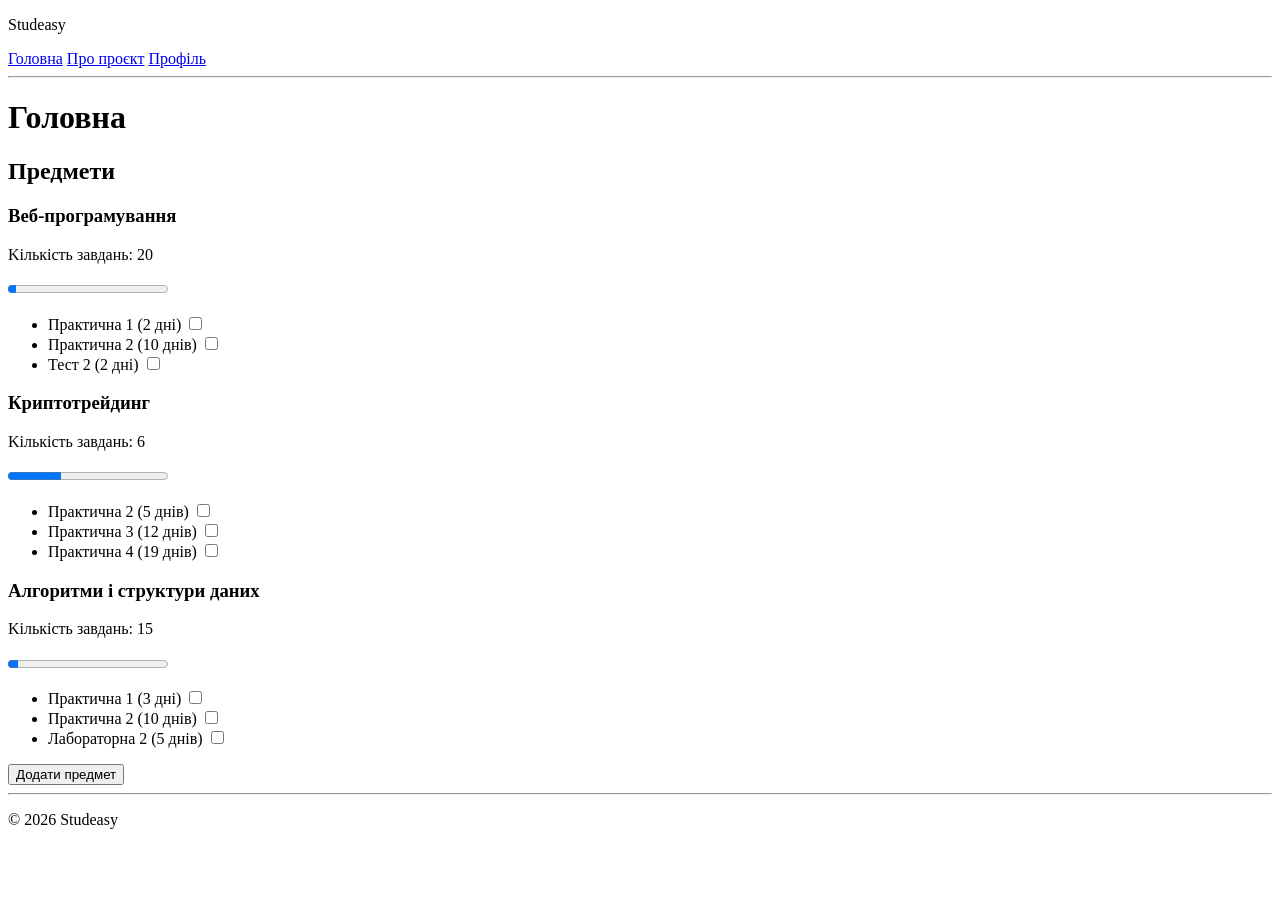
==== index.html @ 3b80db7e "Fix bind of interactive elements" ====
<!DOCTYPE html>
<html lang="uk">
    <head>
        <meta charset="utf-8">
        <meta name="viewport" content="width=device-width, initial-scale=1.0">
        <title>Studeasy</title>
        <meta name="description"
            content="Менеджер завдань для полегшення процесу навчання">
    </head>
    <body>
        <header>
            <p>Studeasy</p>
            <a href="index.html">Головна</a>
            <a href="about.html">Про проєкт</a>
            <a href="profile.html">Профіль</a>
            <hr>
        </header>
        <main>
            <h1>Головна</h1>
            <h2>Предмети</h2>
            <div>
                <div>
                    <h3>Веб-програмування</h3>
                    <p>Kількість завдань: 20</p>
                    <progress value="1" max="20"></progress>
                    <ul>
                        <li>
                            <label for="task1">Практична 1 (2 дні)</label>
                            <input type="checkbox" id="task1">
                        </li>
                        <li>
                            <label for="task2">Практична 2 (10 днів)</label>
                            <input type="checkbox" id="task2">
                        </li>
                        <li>
                            <label for="task3">Тест 2 (2 дні)</label>
                            <input type="checkbox" id="task3">
                        </li>
                    </ul>
                </div>
                <div>
                    <h3>Криптотрейдинг</h3>
                    <p>Kількість завдань: 6</p>
                    <progress value="2" max="6"></progress>
                    <ul>
                        <li>
                            <label for="task4">Практична 2 (5 днів)</label>
                            <input type="checkbox" id="task4">
                        </li>
                        <li>
                            <label for="task5">Практична 3 (12 днів)</label>
                            <input type="checkbox" id="task5">
                        </li>
                        <li>
                            <label for="task6">Практична 4 (19 днів)</label>
                            <input type="checkbox" id="task6">
                        </li>
                    </ul>
                </div>
                <div>
                    <h3>Алгоритми і структури даних</h3>
                    <p>Kількість завдань: 15</p>
                    <progress value="1" max="15"></progress>
                    <ul>
                        <li>
                            <label for="task7">Практична 1 (3 дні)</label>
                            <input type="checkbox" id="task7">
                        </li>
                        <li>
                            <label for="task8">Практична 2 (10 днів)</label>
                            <input type="checkbox" id="task8">
                        </li>
                        <li>
                            <label for="task9">Лабораторна 2 (5 днів)</label>
                            <input type="checkbox" id="task9">
                        </li>
                    </ul>
                </div>
                <button>Додати предмет</button>
            </div>
        </main>
        <footer>
            <hr>
            <p>© 2026 Studeasy</p>
        </footer>
    </body>
</html>
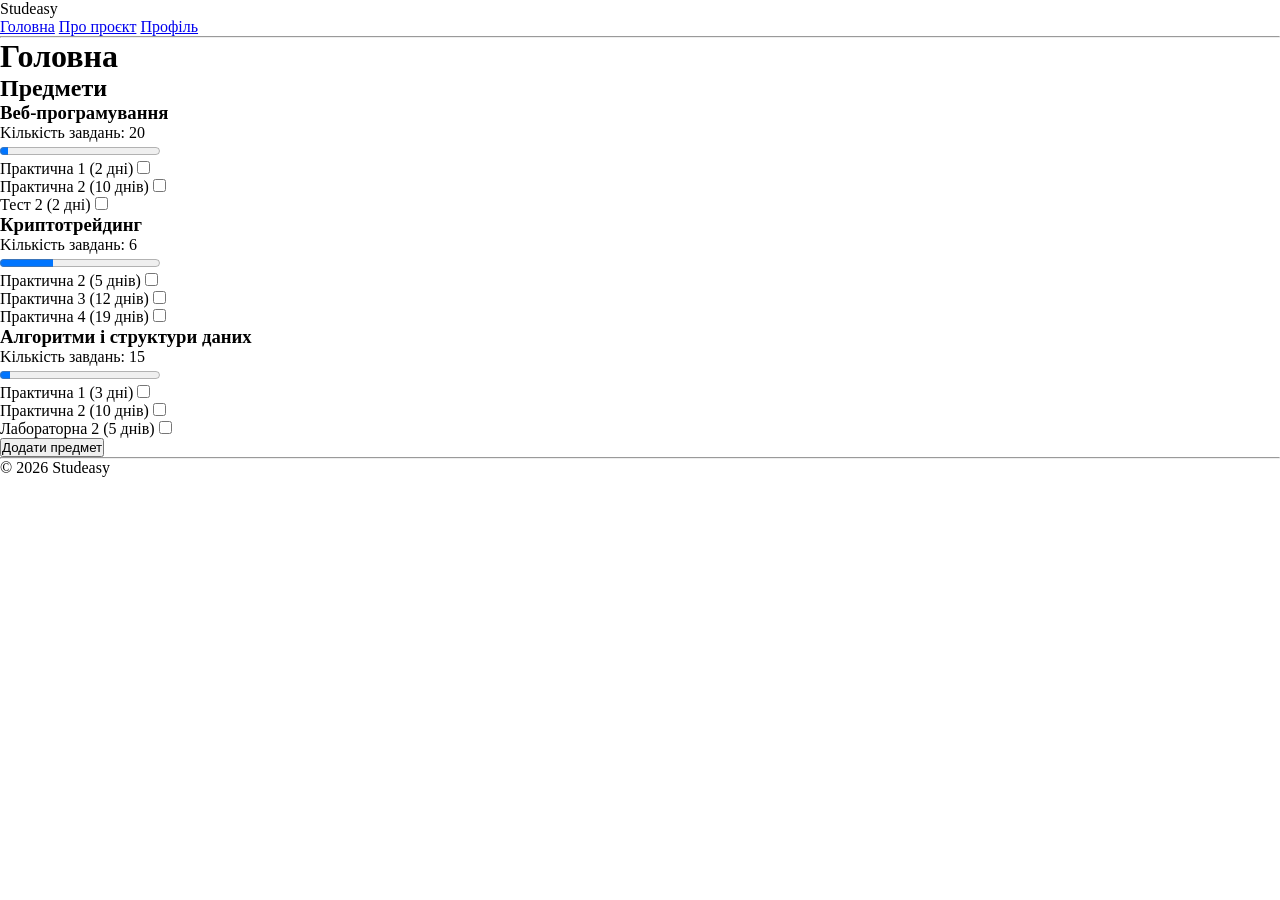
==== commit 0916259a: "Add style.css and link all tabs" ====
--- a/index.html
+++ b/index.html
@@ -6,6 +6,7 @@
         <title>Studeasy</title>
         <meta name="description"
             content="Менеджер завдань для полегшення процесу навчання">
+        <link rel="stylesheet" href="style.css">
     </head>
     <body>
         <header>
--- a/style.css
+++ b/style.css
@@ -0,0 +1,8 @@
+*{   
+    box-sizing: border-box;
+    margin: 0;
+    padding: 0;
+}
+
+
+
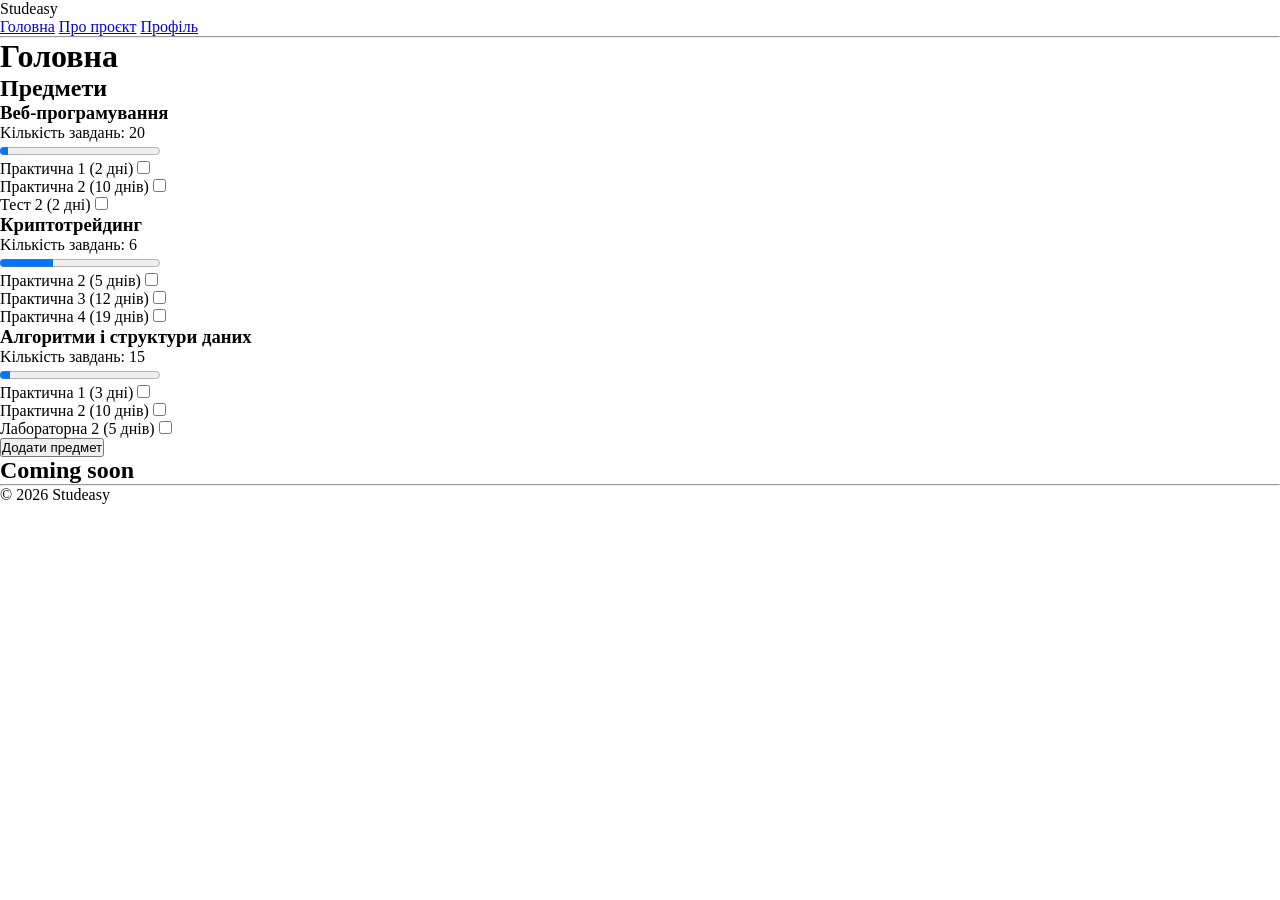
==== commit cff5cd0f: "Add aside and body class" ====
--- a/index.html
+++ b/index.html
@@ -8,7 +8,7 @@
             content="Менеджер завдань для полегшення процесу навчання">
         <link rel="stylesheet" href="style.css">
     </head>
-    <body>
+    <body class="container">
         <header>
             <p>Studeasy</p>
             <a href="index.html">Головна</a>
@@ -80,6 +80,9 @@
                 <button>Додати предмет</button>
             </div>
         </main>
+        <aside>
+            <h2>Coming soon</h2>
+        </aside>
         <footer>
             <hr>
             <p>© 2026 Studeasy</p>
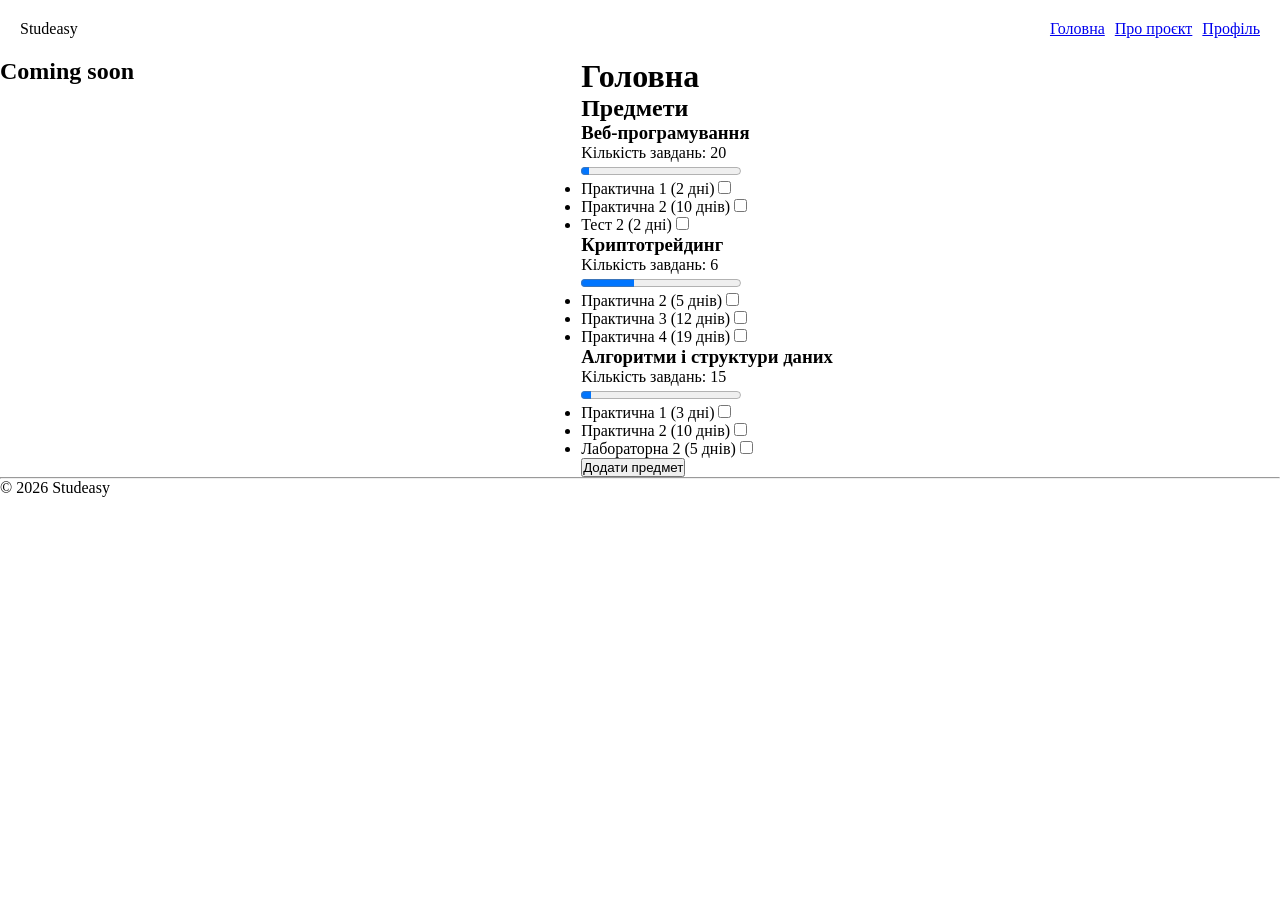
==== commit 5a333937: "Add nav into header and arrange header" ====
--- a/index.html
+++ b/index.html
@@ -11,10 +11,11 @@
     <body class="container">
         <header>
             <p>Studeasy</p>
-            <a href="index.html">Головна</a>
-            <a href="about.html">Про проєкт</a>
-            <a href="profile.html">Профіль</a>
-            <hr>
+            <nav>
+                <a href="index.html">Головна</a>
+                <a href="about.html">Про проєкт</a>
+                <a href="profile.html">Профіль</a>
+            </nav>
         </header>
         <main>
             <h1>Головна</h1>
--- a/style.css
+++ b/style.css
@@ -4,5 +4,35 @@
     padding: 0;
 }
 
+.container {
+    display: grid;
+    grid-template-areas: 
+        "header header"
+        "sidebar main"
+        "footer footer";
+}
 
+header {
+    grid-area: header;
+    display: flex;
+    justify-content: space-between;
+    align-items: center;
+    padding: 20px;
+}
 
+nav{
+    display: flex;
+    gap: 10px;
+}
+
+main {
+    grid-area: main;
+}
+
+aside {
+    grid-area: sidebar;
+}
+
+footer {
+    grid-area: footer;
+}
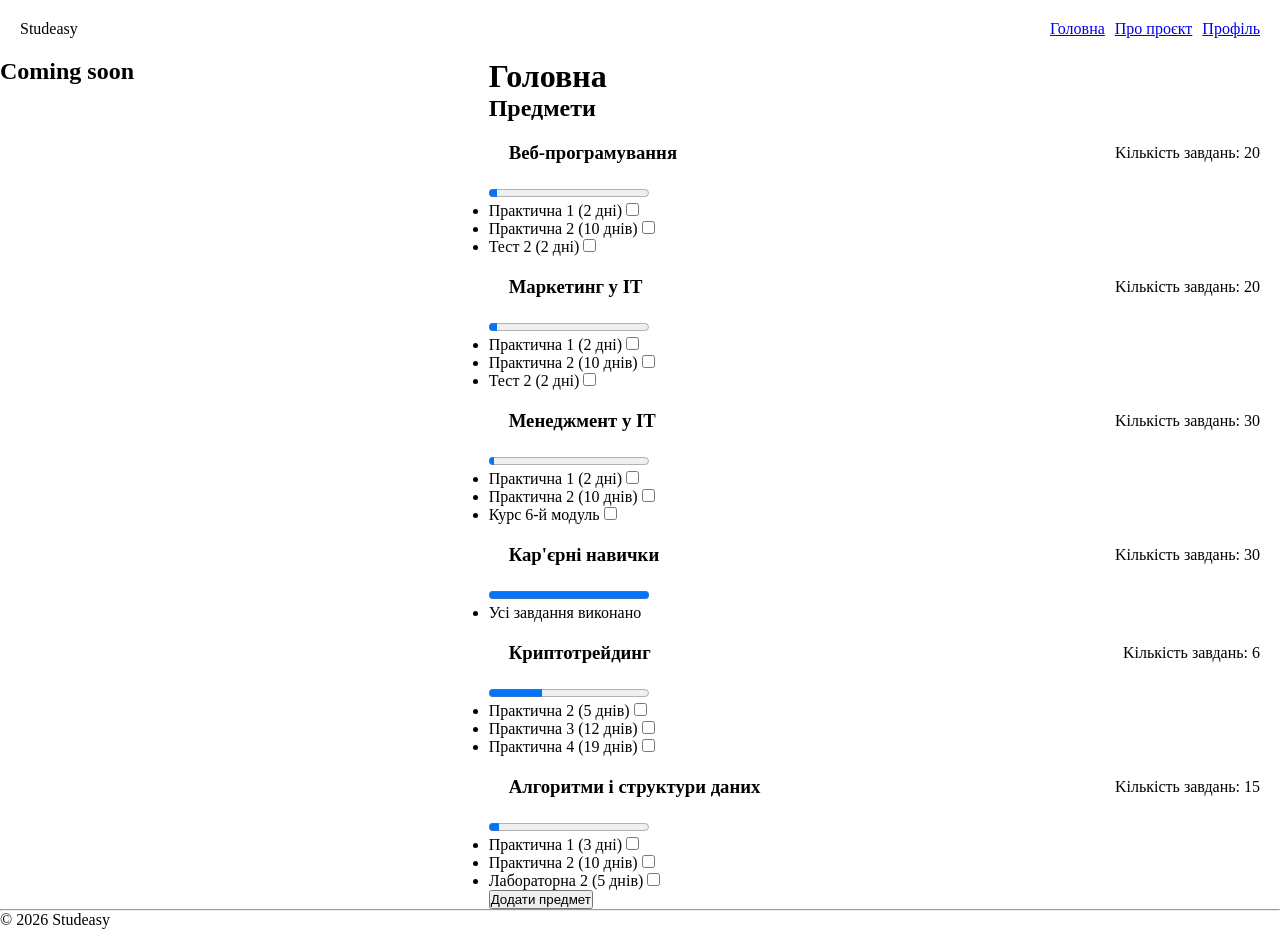
==== commit f4685d40: "Update and restructure subjects list" ====
--- a/index.html
+++ b/index.html
@@ -20,10 +20,12 @@
         <main>
             <h1>Головна</h1>
             <h2>Предмети</h2>
-            <div>
-                <div>
-                    <h3>Веб-програмування</h3>
-                    <p>Kількість завдань: 20</p>
+            <div class="subjects">
+                <article class="subject">
+                    <header>
+                        <h3>Веб-програмування</h3>
+                        <p>Kількість завдань: 20</p>
+                    </header>
                     <progress value="1" max="20"></progress>
                     <ul>
                         <li>
@@ -39,33 +41,37 @@
                             <input type="checkbox" id="task3">
                         </li>
                     </ul>
-                </div>
-                <div>
-                    <h3>Криптотрейдинг</h3>
-                    <p>Kількість завдань: 6</p>
-                    <progress value="2" max="6"></progress>
+                </article>
+                <article class="subject">
+                    <header>
+                        <h3>Маркетинг у ІТ</h3>
+                        <p>Kількість завдань: 20</p>
+                    </header>
+                    <progress value="1" max="20"></progress>
                     <ul>
                         <li>
-                            <label for="task4">Практична 2 (5 днів)</label>
+                            <label for="task4">Практична 1 (2 дні)</label>
                             <input type="checkbox" id="task4">
                         </li>
                         <li>
-                            <label for="task5">Практична 3 (12 днів)</label>
+                            <label for="task5">Практична 2 (10 днів)</label>
                             <input type="checkbox" id="task5">
                         </li>
                         <li>
-                            <label for="task6">Практична 4 (19 днів)</label>
+                            <label for="task6">Тест 2 (2 дні)</label>
                             <input type="checkbox" id="task6">
                         </li>
                     </ul>
-                </div>
-                <div>
-                    <h3>Алгоритми і структури даних</h3>
-                    <p>Kількість завдань: 15</p>
-                    <progress value="1" max="15"></progress>
+                </article>
+                <article class="subject">
+                    <header>
+                        <h3>Менеджмент у ІТ</h3>
+                        <p>Kількість завдань: 30</p>
+                    </header>
+                    <progress value="1" max="30"></progress>
                     <ul>
                         <li>
-                            <label for="task7">Практична 1 (3 дні)</label>
+                            <label for="task7">Практична 1 (2 дні)</label>
                             <input type="checkbox" id="task7">
                         </li>
                         <li>
@@ -73,11 +79,65 @@
                             <input type="checkbox" id="task8">
                         </li>
                         <li>
-                            <label for="task9">Лабораторна 2 (5 днів)</label>
+                            <label for="task9">Курс 6-й модуль</label>
                             <input type="checkbox" id="task9">
                         </li>
                     </ul>
-                </div>
+                </article>
+                <article class="subject">
+                    <header>
+                        <h3>Кар'єрні навички</h3>
+                        <p>Kількість завдань: 30</p>
+                    </header>
+                    <progress value="30" max="30"></progress>
+                    <ul>
+                        <li>
+                            <p>Усі завдання виконано</p>
+                        </li>
+                    </ul>
+                </article>
+                <article class="subject">
+                    <header>
+                        <h3>Криптотрейдинг</h3>
+                        <p>Kількість завдань: 6</p>
+                    </header>    
+                    <progress value="2" max="6"></progress>
+                    <ul>
+                        <li>
+                            <label for="task10">Практична 2 (5 днів)</label>
+                            <input type="checkbox" id="task10">
+                        </li>
+                        <li>
+                            <label for="task11">Практична 3 (12 днів)</label>
+                            <input type="checkbox" id="task11">
+                        </li>
+                        <li>
+                            <label for="task12">Практична 4 (19 днів)</label>
+                            <input type="checkbox" id="task12">
+                        </li>
+                    </ul>
+                </article>
+                <article class="subject">
+                    <header>
+                        <h3>Алгоритми і структури даних</h3>
+                        <p>Kількість завдань: 15</p>
+                    </header>
+                    <progress value="1" max="15"></progress>
+                    <ul>
+                        <li>
+                            <label for="task13">Практична 1 (3 дні)</label>
+                            <input type="checkbox" id="task13">
+                        </li>
+                        <li>
+                            <label for="task14">Практична 2 (10 днів)</label>
+                            <input type="checkbox" id="task14">
+                        </li>
+                        <li>
+                            <label for="task15">Лабораторна 2 (5 днів)</label>
+                            <input type="checkbox" id="task15">
+                        </li>
+                    </ul>
+                </article>
                 <button>Додати предмет</button>
             </div>
         </main>
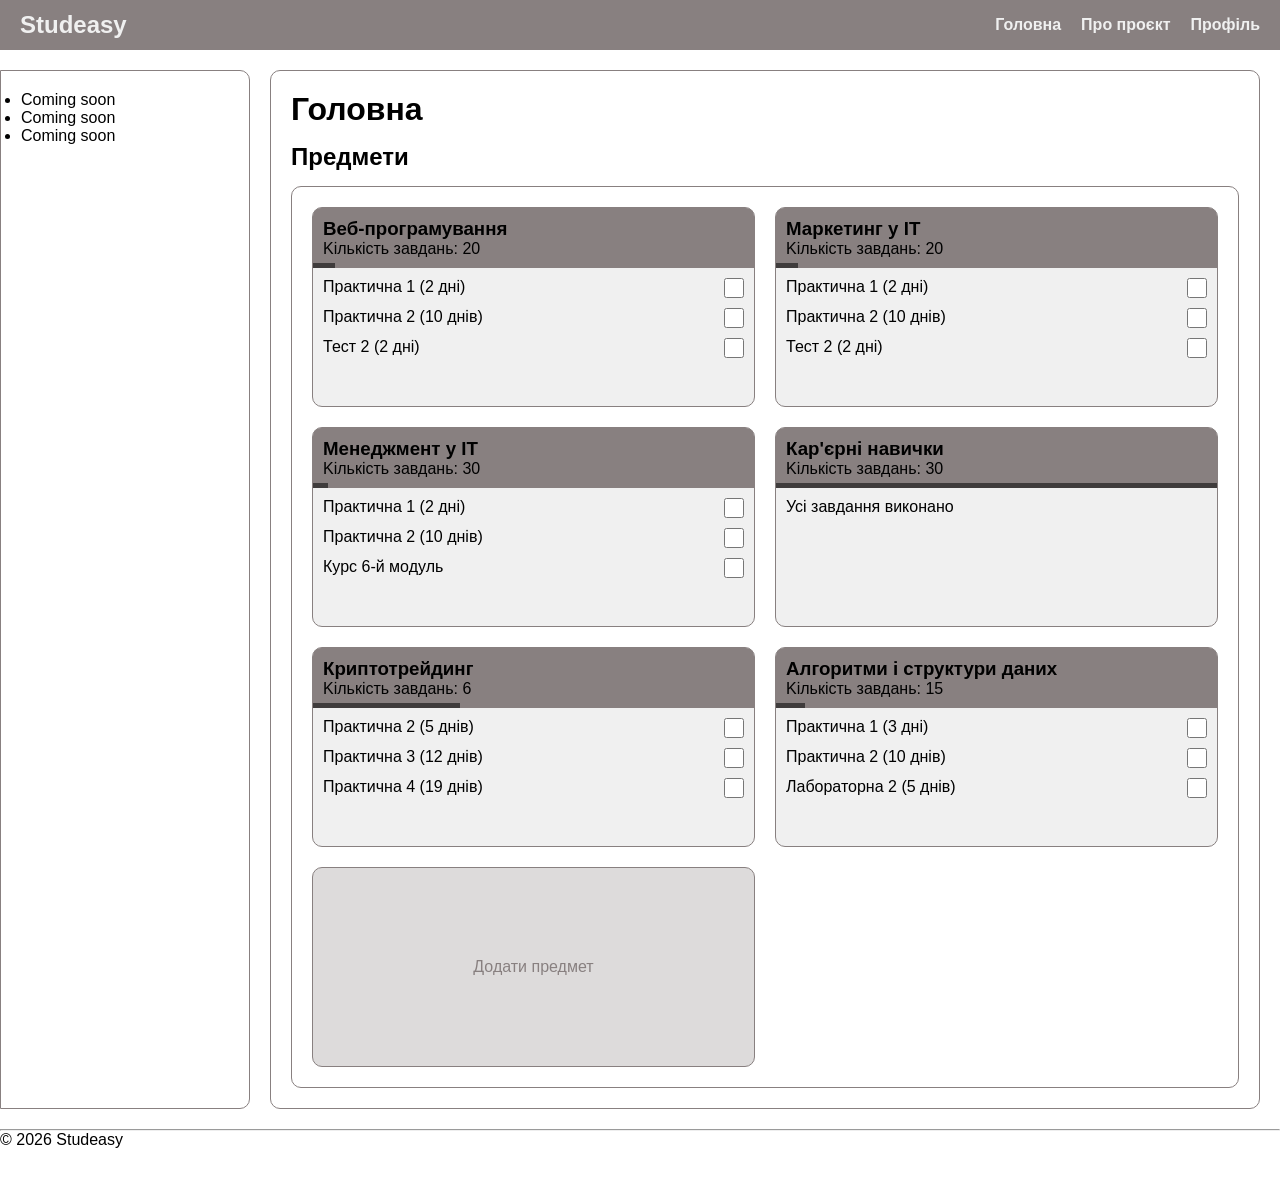
==== commit 59ba3391: "Update aside" ====
--- a/index.html
+++ b/index.html
@@ -142,7 +142,17 @@
             </div>
         </main>
         <aside>
-            <h2>Coming soon</h2>
+            <ul>
+                <li>
+                    <p>Coming soon</p>
+                </li>
+                <li>
+                    <p>Coming soon</p>
+                </li>
+                <li>
+                    <p>Coming soon</p>
+                </li>
+            </ul>
         </aside>
         <footer>
             <hr>
--- a/style.css
+++ b/style.css
@@ -2,6 +2,7 @@
     box-sizing: border-box;
     margin: 0;
     padding: 0;
+    font-family: Segoe UI, Tahoma, Geneva, Verdana, sans-serif;
 }
 
 .container {
@@ -10,9 +11,87 @@
         "header header"
         "sidebar main"
         "footer footer";
+    grid-template-columns: 250px 1fr;
+    grid-template-rows: 50px 1fr 50px;
 }
 
-header {
+.subjects {
+    border: 1px solid #888080;
+    border-radius: 10px;
+    display: grid;
+    grid-template-columns: repeat(auto-fit, minmax(300px, 1fr));
+    padding: 20px;
+    gap: 20px;
+}
+
+.subjects > button {
+    background-color: #88808048;
+    border: 1px solid #888080;
+    border-radius: 10px;
+    color: #888080;
+    font-size: 16px;
+    height: 200px;
+}
+
+.subject {
+    background-color: #f0f0f0;
+    border: 1px solid #888080;
+    border-radius: 10px;
+    display: flex;
+    flex-direction: column;
+    height: 200px;
+}
+
+.subject header {
+    background-color: #888080;
+    border-radius: 8px 8px 0 0;
+    display: flex;
+    flex-direction: column;
+    justify-content: flex-start;
+    padding: 10px 10px 5px 10px;
+}
+
+.subject progress {
+    -webkit-appearance: none;
+    -moz-appearance: none;
+    appearance: none;
+
+    width: 100%;
+    height: 5px;
+    border: none;
+}
+
+progress::-webkit-progress-bar {
+    background-color: #888080;
+}
+
+progress::-webkit-progress-value {
+    background-color: #3f3c3c;
+}
+
+.subject ul {
+    list-style: none;
+    padding: 10px;
+    display: flex;
+    flex-direction: column;
+    justify-content: flex-start;
+    gap: 10px;
+}
+
+.subject li {
+    display: flex;
+    justify-content: space-between;
+}
+
+.subject input[type="checkbox"] {
+    width: 20px;
+    height: 20px;
+    border: none;
+    border-radius: 5px;
+}
+
+body > header {
+    background-color: #888080;
     grid-area: header;
     display: flex;
     justify-content: space-between;
@@ -20,19 +99,87 @@
     padding: 20px;
 }
 
+body > header p {
+    color: #f0f0f0;
+    font-size: 24px;
+    font-weight: bold;
+}
+
 nav{
     display: flex;
-    gap: 10px;
+    gap: 20px;
+}
+
+a {
+    text-decoration: none;
+    color: inherit;
+    color:#f0f0f0;
+    font-size: 16px;
+    font-weight: bold;
 }
 
 main {
     grid-area: main;
+    display: flex;
+    flex-direction: column;
+    gap: 15px;
+    border: 1px solid #888080;
+    border-radius: 10px;
+    margin: 20px 20px 20px 20px;
+    padding: 20px;
+}
+
+fieldset {
+   border-radius: 10px; 
+   display: flex;
+   flex-direction: column;
+   padding: 15px;
+   gap: 15px;
+}
+
+input {
+    border-radius: 15px;
+    border: 1;
+    height: 30px;
+    padding-left: 10px;
+    outline-style: none;
+    box-shadow: none;
+}
+
+input[type="file"]{
+    padding: 0
+}
+
+input[type="file"]::file-selector-button {
+    background-color: #888080;
+    color: white;
+    border: none;
+    border-radius: 15px;
+    height: 30px;
+    padding: 0 15px 0 15px;
+    cursor: pointer;
+
+}
+
+input:focus{
+    border-color: #3f3c3c;
+}
+
+fieldset > button{
+    border-radius: 15px;
+    height: 30px;
+    max-width: 120px;
 }
 
 aside {
+    border: 1px solid #888080;
+    border-radius: 0px 10px 10px 0px;
+    margin: 20px 0px 20px 0px;
+    padding: 20px;
     grid-area: sidebar;
 }
 
 footer {
     grid-area: footer;
+    max-height: 50px;
 }
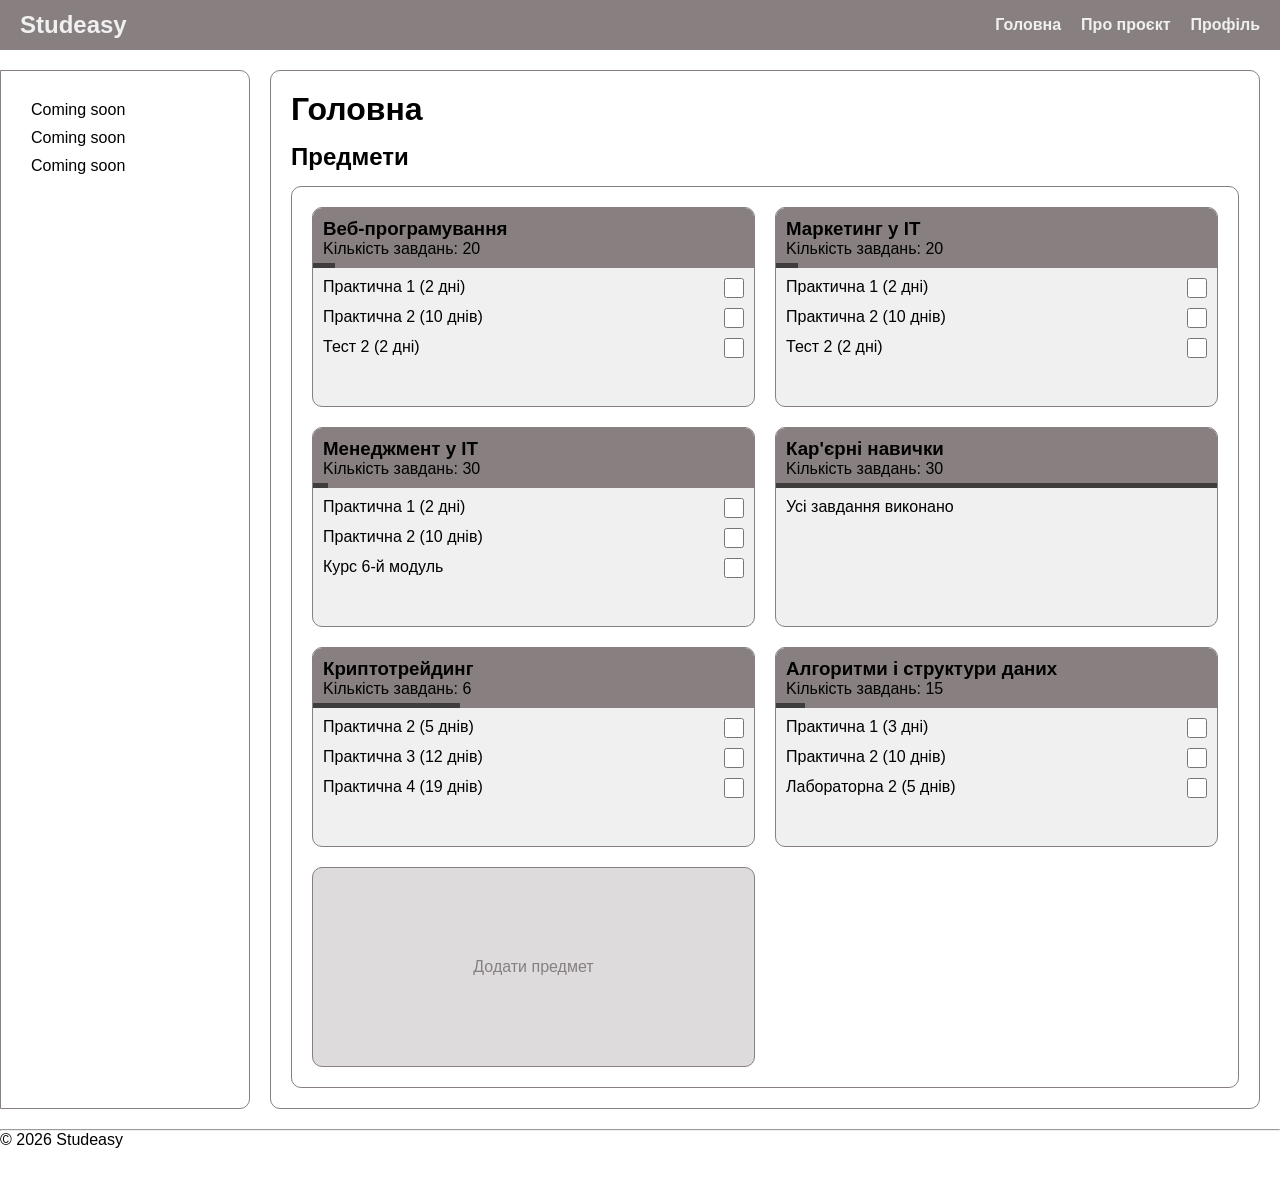
==== commit c53ece3e: "Add h3 and label style" ====
--- a/index.html
+++ b/index.html
@@ -20,7 +20,7 @@
         <main>
             <h1>Головна</h1>
             <h2>Предмети</h2>
-            <div class="subjects">
+            <section class="subjects">
                 <article class="subject">
                     <header>
                         <h3>Веб-програмування</h3>
@@ -139,7 +139,7 @@
                     </ul>
                 </article>
                 <button>Додати предмет</button>
-            </div>
+            </section>
         </main>
         <aside>
             <ul>
--- a/style.css
+++ b/style.css
@@ -33,6 +33,20 @@
     height: 200px;
 }
 
+button{
+    background-color: #88808048;
+    border: 1px solid #888080;
+    border-radius: 10px;
+    color: #413b3b;
+}
+
+button:hover{
+    background-color: #b6abab;
+}
+button:active{
+    background-color: #4e4444;
+}
+
 .subject {
     background-color: #f0f0f0;
     border: 1px solid #888080;
@@ -40,6 +54,7 @@
     display: flex;
     flex-direction: column;
     height: 200px;
+    overflow: hidden;
 }
 
 .subject header {
@@ -49,6 +64,12 @@
     flex-direction: column;
     justify-content: flex-start;
     padding: 10px 10px 5px 10px;
+}
+
+.subject header h3 {
+    white-space: nowrap;
+    overflow: hidden;
+    text-overflow: ellipsis;
 }
 
 .subject progress {
@@ -69,6 +90,15 @@
     background-color: #3f3c3c;
 }
 
+aside > ul {
+    list-style: none;
+    padding: 10px;
+    display: flex;
+    flex-direction: column;
+    justify-content: flex-start;
+    gap: 10px;
+}
+
 .subject ul {
     list-style: none;
     padding: 10px;
@@ -81,6 +111,12 @@
 .subject li {
     display: flex;
     justify-content: space-between;
+}
+
+.subject label{
+    white-space: nowrap;
+    overflow: hidden;
+    text-overflow: ellipsis;
 }
 
 .subject input[type="checkbox"] {
@@ -137,7 +173,7 @@
    gap: 15px;
 }
 
-input {
+fieldset > input {
     border-radius: 15px;
     border: 1;
     height: 30px;
@@ -151,18 +187,39 @@
 }
 
 input[type="file"]::file-selector-button {
-    background-color: #888080;
-    color: white;
-    border: none;
+    background-color: #88808048;
+    color: #413b3b;
+    border: 1px solid #888080;
     border-radius: 15px;
     height: 30px;
     padding: 0 15px 0 15px;
-    cursor: pointer;
-
-}
-
-input:focus{
-    border-color: #3f3c3c;
+}
+
+input[type="file"]::file-selector-button:hover{
+    background-color: #b6abab;
+}
+
+input[type="file"]::file-selector-button:active{
+    background-color: #4e4444;
+}
+
+fieldset > input:not([type="file"]) {
+    border: 1px solid #888080;
+    border-radius: 15px;
+    padding: 10px;
+    background-color: #f0f0f0;
+
+    outline: none;
+    box-shadow: none;
+    appearance: none;
+}
+
+input:not([type="file"]):hover {
+    border: 1px solid #575151;
+}
+
+input:not([type="file"]):focus {
+    border: 1px solid #1e1c1c;
 }
 
 fieldset > button{
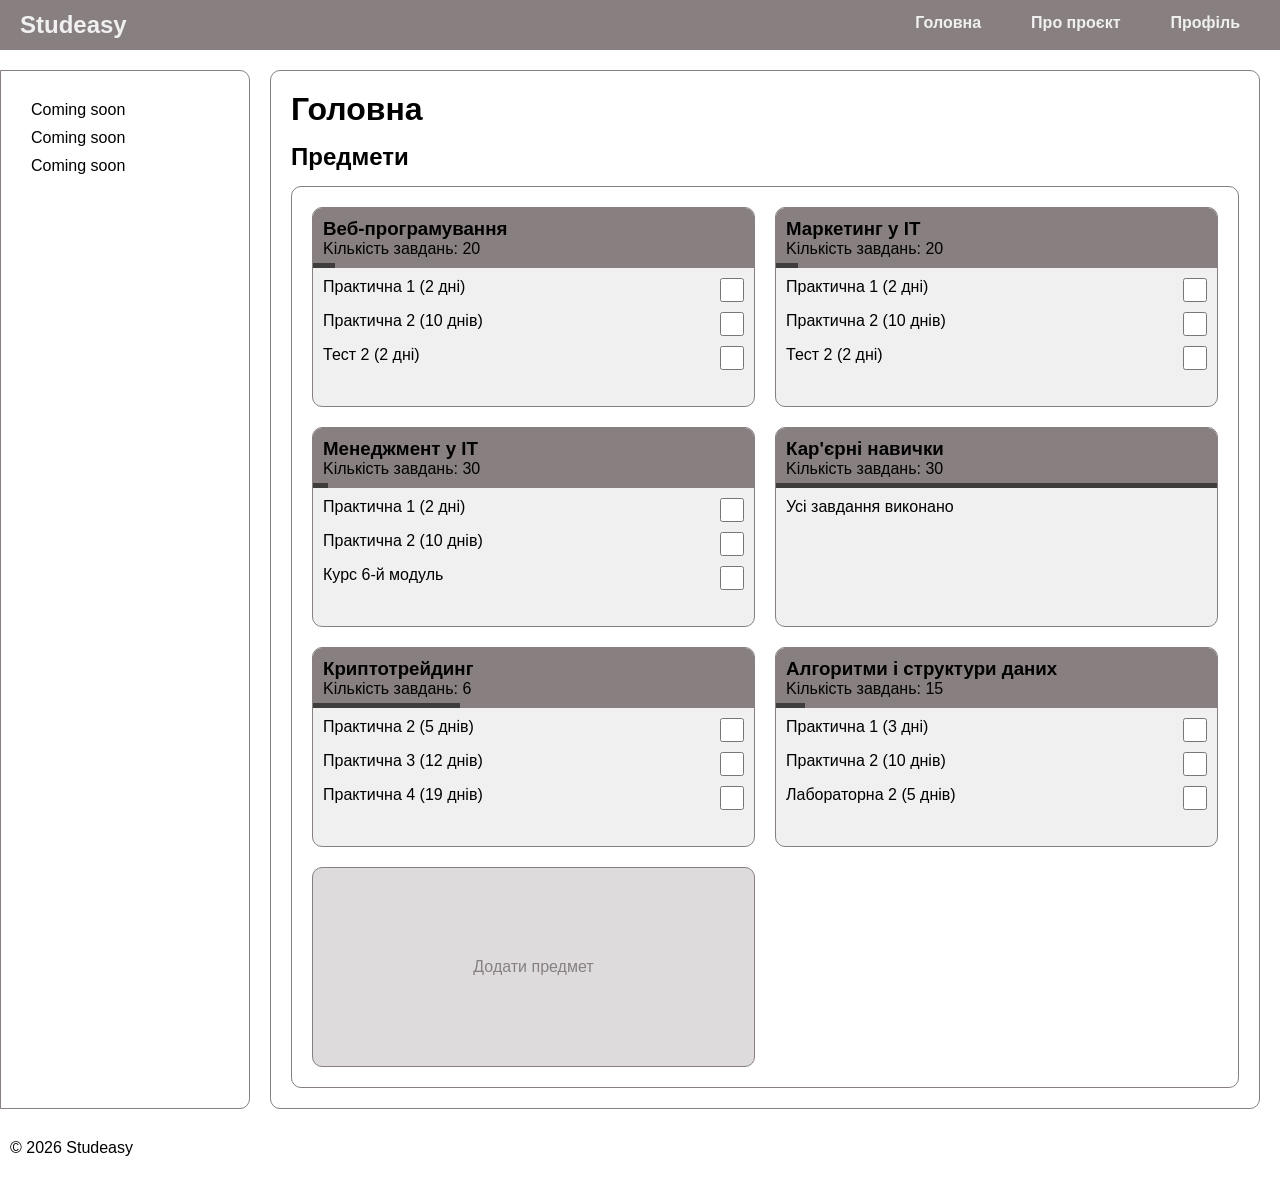
==== commit 94e421d4: "Add base table style and other style changes" ====
--- a/index.html
+++ b/index.html
@@ -155,7 +155,6 @@
             </ul>
         </aside>
         <footer>
-            <hr>
             <p>© 2026 Studeasy</p>
         </footer>
     </body>
--- a/style.css
+++ b/style.css
@@ -59,11 +59,11 @@
 
 .subject header {
     background-color: #888080;
-    border-radius: 8px 8px 0 0;
     display: flex;
     flex-direction: column;
     justify-content: flex-start;
     padding: 10px 10px 5px 10px;
+    overflow: hidden;
 }
 
 .subject header h3 {
@@ -120,8 +120,8 @@
 }
 
 .subject input[type="checkbox"] {
-    width: 20px;
-    height: 20px;
+    width: 24px;
+    height: 24px;
     border: none;
     border-radius: 5px;
 }
@@ -143,7 +143,7 @@
 
 nav{
     display: flex;
-    gap: 20px;
+    gap: 10px;
 }
 
 a {
@@ -152,6 +152,12 @@
     color:#f0f0f0;
     font-size: 16px;
     font-weight: bold;
+    padding: 5px 20px 10px 20px;
+}
+
+a:hover{
+    background-color: #5f595987;
+    border-radius: 20px;
 }
 
 main {
@@ -177,6 +183,7 @@
     border-radius: 15px;
     border: 1;
     height: 30px;
+    max-width: 50%;
     padding-left: 10px;
     outline-style: none;
     box-shadow: none;
@@ -239,4 +246,38 @@
 footer {
     grid-area: footer;
     max-height: 50px;
-}+    padding: 10px;
+}
+
+fieldset > input:invalid{
+    border-color: #ff0000;    
+}
+
+.about{
+    padding-left: 20px;
+}
+
+.table-container{
+    border-radius: 10px;
+    overflow: hidden;
+    border: 1px solid #888080;
+    max-width: 50%;
+}
+
+table{
+    border-collapse: collapse;
+    border: 1px solid #888080;
+    border-radius: 10px;
+    overflow: hidden;
+    max-width: 1fr;
+}
+
+th{
+    border: 1px solid #888080;
+    padding: 5px;
+}
+
+td{
+    border: 1px solid #888080;
+    padding: 5px;
+}
